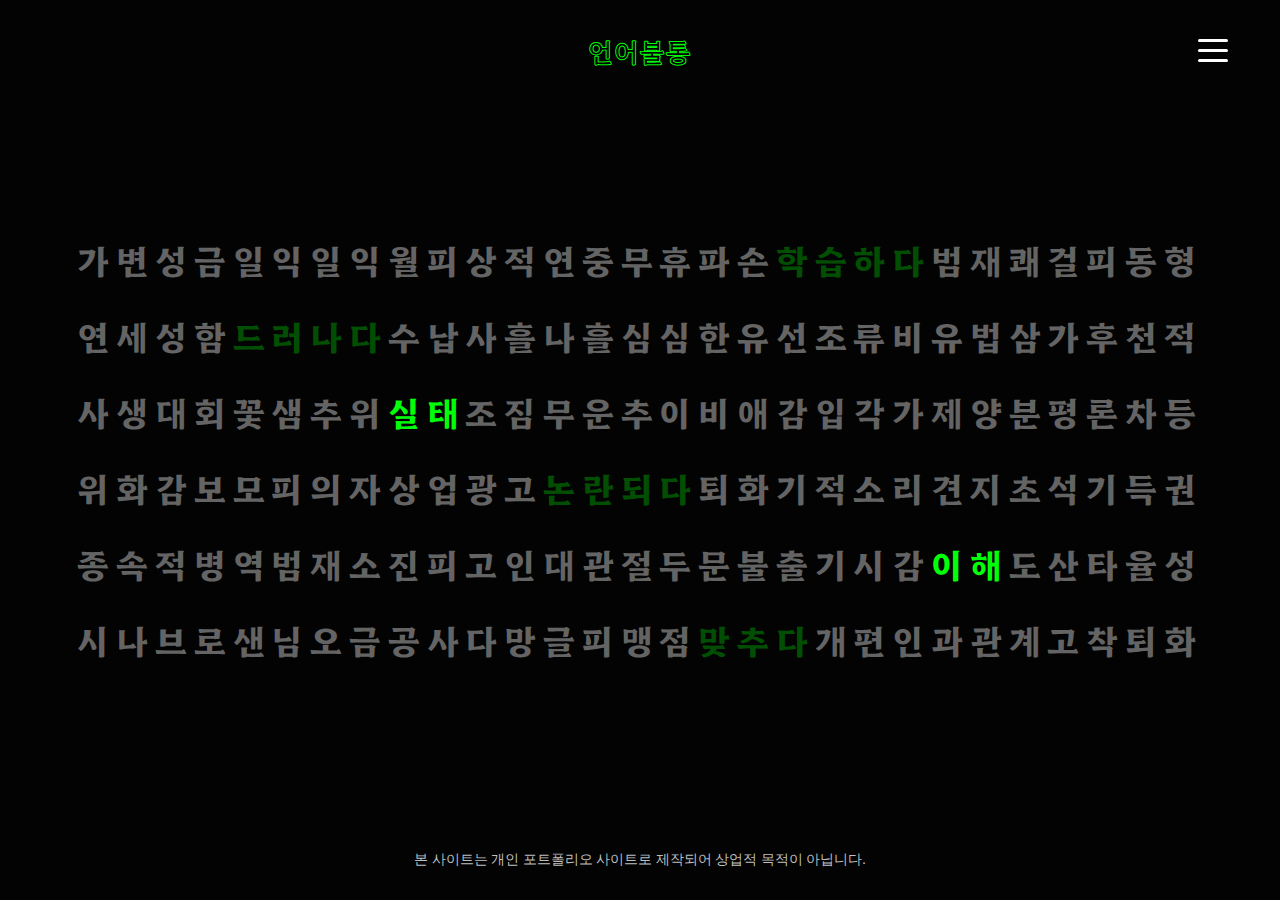
==== main.html @ ed80e917 "Add files via upload" ====
<!DOCTYPE html>
<html lang="ko">
<head>
    <meta charset="UTF-8">
    <meta http-equiv="X-UA-Compatible" content="IE=edge">
    <meta name="viewport" content="width=device-width, initial-scale=1.0">
    <title>언어불통</title>
    <link href="https://fonts.googleapis.com/css2?family=Hahmlet:wght@100..900&display=swap" rel="stylesheet">
    <link rel="stylesheet" href="https://fonts.googleapis.com/css2?family=Material+Symbols+Rounded:opsz,wght,FILL,GRAD@20..48,100..700,0..1,-50..200" />
    <link rel="stylesheet" href="style.css">
</head>
<body>
    <oncontextmenu="return false" ondragstart="return false" onselectstart="return false">
    <div class="wrap">
        <header>
            <div class="logo"data-content="언어불통">언어불통</div>
            <div class="toggle">
                <div class="hamburger">
                    <span></span>
                    <span></span>
                    <span></span>

            </div>
            </div>
        </header>

        <!--요즘어휘력 설명 햄버거-->

        <div class="navbackground"></div>
        <div class="nav">
            <div class="nav__content">
                <div class="nav__locations">
                </div>
                <div class="nav_con">
                    <div class="project_intro">
                        <h1 class="project_title">기획의도</h1>
                        <p class="project_con">
                        최근 인터넷에서 젊은 층을 중심으로 ‘심심한 사과’, ‘무료하다’, ‘연세’ 등의 한자어를 모르는,
                        <br>세대 간 언어 소통 문제가 논란이 되었고, 다양한 형태의 뉴미디어의 등장으로 인해 정보 습득 방법,
                        <br>현저히 떨어지는 독서량 등의 문제를 가져왔다. 한자어의 필요성을 느끼지 못하는 젊은 층을
                        <br>중심으로 문해력이 심각한 문제로 대두되어 있어 이를 인지할 필요가 있다.
                        <br>
                        <br><span style="color: #06da0d; font-weight: bold;">&lt;&lt;언어불통&gt;&gt;</span> 프로젝트에서는 어휘력 퀴즈인 '맞추다'와 책 추천 '학습하다'를 통해, 
                        <br>젊은 층이 잘 모르는 단어에 더 친숙하게 접근하고자 한다. 
                        </p>
                    </div>
                    <div class="project_next"><img src="img/next_pic.png"></div>
                    <div class="project_test_fin">
                        <h1 class="project_title">문해력 실험 설문조사 결과</h1>
                        <p class="projcet_title2">(기간  :  2021년 2월 13일 - 3월 13일 / 대상 : 성인 883명 / 단위 : %)</p>
                        <div class="project_test">
                            <div class="project_test_pic">
                                <div class="projectpic"><img src="img/project_pic1.png"></div>
                                <div class="projectpic"><img src="img/project_pic2.png"></div>
                            </div>
                            <div class="project_test_pic">
                                <div class="projectpic"><img src="img/project_pic3.png"></div>
                                <div class="projectpic"><img src="img/project_pic4.png"></div>
                            </div>
                        </div> 
                    </div>
                    <p class="project_fin">
                        상단의 그래프는 2021년, TV에서 방영한 ‘EBS 당신의 문해력’ 중 성인 2030세대 883명을 대상으로 설문 조사를 진행한 결과이다.
                        <br>어휘력과 문해력 실태를 확인하고자 시행한 실험 결과에 따르면 응시자들은 11문제 중 평균 6개 정도의 정답을 맞췄고,
                        <br>이들의 종합적인 평균 점수는 54점으로 집계되었다. 이들 중 글을 읽고 '의견 작성시 어려움을 느낀 적이 있다'에
                        <br>72.6%가 '그런적이 있다'고 대답했고 '사회 생활시 문해력이 필요하다'에 87.9%로 가장 많은 사람들이 '그렇다'라고 대답했다.
                        <br>30.7%의 응시자들이 '일상소통 불가'로 인해 '문해력이 필요하다'고 말했고, '문해력 향상'에 독서가 가장 필요한 것으로는 나타났다.
                        <br>
                        <br>이에 따라, 현대인의 어휘력에 문제가 있음을 알리고 부족한 어휘력의 심각성을 알리고자 한다. 
                    </p>
                    
                    </div>
                </div>
            </div>
        </div>
        <div class="wordcon">
            <div class="word list1">
                가변성금일익일익월피상적연중무휴파손<span class="wordout">학습하다</span>범재쾌걸피동형
            </div>
            <div class="word list2">
                연세성함<span class="wordout">드러나다</span>수납사흘나흘심심한유선조류비유법삼가후천적
            </div>
            <div class="word list3">
                사생대회꽃샘추위<a href="real.html"><span class="wordin">실태</span></a>조짐무운추이비애감입각가제양분평론차등
            </div>
            <div class="word list4">
                위화감보모피의자상업광고<span class="wordout">논란되다</span>퇴화기적소리견지초석기득권
            </div>
            <div class="word list5">
                종속적병역범재소진피고인대관절두문불출기시감<a href="understand.html"><span class="wordin">이해</span></a>도산타율성
            </div>
            <div class="word list6">
                시나브로샌님오금공사다망글피맹점<span class="wordout">맞추다</span>개편인과관계고착퇴화
            </div>
        </div>
        <div class="notice_port">본 사이트는 개인 포트폴리오 사이트로 제작되어 상업적 목적이 아닙니다.</div>
    </div>

    <script src='https://cdnjs.cloudflare.com/ajax/libs/gsap/3.0.5/gsap.min.js'></script>
    <script src="menuscript.js"></script>
    <script src='https://cdnjs.cloudflare.com/ajax/libs/jquery/3.3.1/jquery.min.js'></script>

    <script>
        $('.hamburger').click(function(){
            $(this).toggleClass('active');
        });
    </script>

</body>
---- style.css ----
@font-face {
    font-family: 'hahmlet-bold';
    src: url('font/Hahmlet-Bold.ttf') format('truetype');
}
/*@import url('https://fonts.googleapis.com/css2?family=Hahmlet:wght@100..900&display=swap');
*/
@font-face {
    font-family: 'Pretendard-Regular';
    src: url('https://fastly.jsdelivr.net/gh/Project-Noonnu/noonfonts_2107@1.1/Pretendard-Regular.woff') format('woff');
    font-weight: 100, 200, 300, 400, 500, 600, 700, 800, 900;
    font-style: normal;
}

.hahmlet {
  font-family: "Hahmlet", serif;
  font-optical-sizing: auto;
  font-weight: 100, 200, 300, 400, 500, 600, 700, 800, 900;
  font-style: normal;
}
::-webkit-scrollbar {
    display: none;
}
* {
    padding: 0;
    margin: 0;
    box-sizing: border-box;
}
li {
    list-style: none;
}
a {
    text-decoration: none;
    color: inherit;
}
table {
    border-collapse: collapse;
}
img {
    max-width: 100%;
    vertical-align: top;
}
button {
    cursor: pointer;
}
body {
    background: #030303;
    color: #ffffff;
    position: relative;
    width: 100vw;
    -ms-overflow-style: none;
    font-family: 'Pretendard';
    font-size: 16px;
}

.main {
    position: relative;
    width: 100%;
    height: 100vh;
}
.mainbox {
    position: absolute;
    margin: auto;
    top: 50%;
    left: 50%;
    transform: translate(-50%, -50%);

    width: 1300px;
    height: 79%;

    border-radius: 30px;
}
.maintext {
    position: absolute;
    top: 48%;
    left: 50%;
    transform: translate(-50%, -50%);
    font-size: 136px;
    font-family: 'hahmlet-bold';
    letter-spacing: 10px;
    text-align: center;
    display: -webkit-box;
    -webkit-box-pack: center;
            justify-content: center;
    -webkit-box-align: center;
            align-items: center;
    -webkit-box-orient: vertical;
    -webkit-box-direction: normal;
            flex-direction: column;
    
    -webkit-text-stroke-color: #00ff08;
    -webkit-text-stroke-width: 1px;
    -webkit-text-fill-color: transparent;
    -webkit-background-clip: text;
    background-repeat: no-repeat;
    -webkit-transition: background-size 0.5s cubic-bezier(0.67, 0.01, 0.15, 0.98);
    transition: background-size 0.5s cubic-bezier(0.67, 0.01, 0.15, 0.98);

    background-image: radial-gradient(circle farthest-corner at center center, #06DA0D 0%, #06DA0D 50%, transparent 50.1%);
    background-position: 50% 50%;
    background-size: 180% 400%;
}

.maintext:hover {
    background-size: 0% 0%;
}
.mainbtn {
    display: flex;
    margin: auto;
    position: absolute;
    bottom: 30px;
    left: 50%;
    transform: translateX(-50%);
    cursor: pointer;
    z-index: 8;
    align-items: center;
    justify-content: center;
    gap: 30px;
    background: #030303b2;
    padding: 15px 15px;
    border-radius: 50px;
    backdrop-filter: blur(1px);
}

.mainbtn button {
    color: #ffffff;
    cursor: pointer;
    background-color: transparent;
    border: 0;
    z-index: 10;
    background: #030303d0;
    border: 2px solid #00ff08;
    padding: 5px 15px;
    border-radius: 60px;
}
.mainbtn > .maingo {
    background: #00ff08;
    color: #030303;
    font-family: 'hahmlet-bold';
}
.maingo > a, .mainbtn > .projectgo_con {
    display: flex;
    align-items: center;
    text-align: center;

}
.mtext > p, .projectgo > p {
    font-family: 'Hahmlet-bold';
    font-weight: 100;
    font-size: 19px;
    line-height: 10px;
    text-align: center;
    margin-left: 10px;
    
}
.mainbtn  button  .material-symbols-rounded{
    font-weight: 400;
    font-size: 40px;
    vertical-align:baseline;
    margin-left: 6px;
}
.inside {
    display: none;
    margin: auto;
    text-align: center;
    padding-bottom: 130px;
    font-size: 17px;
    width: 80%;
    height: 100%;
    overflow-y: scroll;
    position: absolute;
    top: 50%;
    left: 50%;
    transform: translate(-50%, -50%);

}
.inside::-webkit-scrollbar {
    display: none;
  }
h1 {
    font-size: 20px;
    padding: 30px 0;
}
.project_con {
    font-size: 17px;
    line-height: 30px;
}
.project_next > img {
    margin: auto;
    width: 40px;
    padding-top: 70px;
    padding-bottom: 50px;
}
.project_test_fin > h1 {
    padding-bottom: 10px;
}
.project_test_fin > .project_title2  > p {
    font-size: 13px;
    font-weight: 200;
    margin-bottom: 30px;
}
.project_test_pic {
    display: flex;
    margin: auto;
    width: 70%;
    justify-content: space-between;
    gap: 60px;
    padding: 50px 0;
}
.projectpic {
    width: 46%;
}
.project_fin {
    font-size: 17px;
    line-height: 30px;
}
/*헤더*/
header {
    position: relative;
    display: flex;
    margin: auto;
    width: 95%;
    height: 100px;
    align-items: center;
    justify-content: center;

}

.mcon {
    position: absolute;
    left: 0;
    display: flex;
    z-index: 5;
 }
.mcon1 .material-symbols-rounded {
    font-size: 35px;
    padding: 10px;
    font-weight: 300;
    color: #ffffff;
}
.logo {
    font-size: 26px;
    font-family: 'Hahmlet';
    position: relative;
    z-index: 1;
    color: #030303;
    letter-spacing: 2px;

}
.logo::before {
    z-index: -1;
    content: attr(data-content);
    position: absolute;
    left: 0;
    /* 글자 바깥쪽으로 나갔으면 하는 테두리 크기의 두 배 */
    -webkit-text-stroke: 2px #00ff08;
}
.hamburger{
    cursor: pointer;
    border: none;
    text-transform: uppercase;
    letter-spacing: 0.05em;
}
.toggle {
    position: absolute;
    right: 20px;
    z-index: 10;
}
.hamburger {
   
    display: block;
    cursor: help;
	background: none;
	border: none;
	outline: none;

}
.hamburger span {
    display: block;
    background: #ffffff;
    width: 30px;
    height: 3px;
    border-radius: 3px;
    transition: 0.25s margin 0.25s, 0.25s transform;
}
.hamburger span:nth-child(1) {
    margin-bottom: 7px;
}
.hamburger span:nth-child(3) {
    margin-top: 7px;
}

.hamburger.active span {
    transition: 0.25s margin, 0.25s transform 0.25s;
}
.hamburger.active span:nth-child(1) {
    transform: translateY(10px) rotate(45deg);
}
.hamburger.active span:nth-child(2) {
    transform: rotate(45deg);
}
.hamburger.active span:nth-child(3) {

    transform: translateY(-10px) rotate(135deg);
}

.nav {
    position: fixed;
    top: 0;
    left: 0;
    bottom: 0;
    right: 0;
    height: 1480px;
    overflow: auto;
    width: 100%;
    z-index: 9;


}
.navbackground {
    position: fixed;
    top: 0;
    bottom: 0;
    right: 0;
    left: 0;
    height: 0%;
    width: 100%;
    background: url('img/background.jpg') no-repeat center/cover;
    z-index: 2;
}

.nav_con {
    color: rgb(255, 255, 255);
    width: 100%;
    animation-duration: 0.2s;
    animation-fill-mode: forwards;
    text-align: center;
    margin: auto;

    padding-top: 100px;
    padding-bottom: 150px;
}
/*메인화면 main.html*/
.wrap {
    position: relative;
    width: 100%;
    height: 100vh;
}
.wordcon {
    width: 90%;
    margin: auto;
    position: absolute;
    top: 50%;
    left: 50%;
    transform: translate(-50%, -50%);
}
.word {
    width: 100%;
    margin: auto;
    text-align: center;
    font-size: 34px;
    font-family: 'Hahmlet';
    font-weight: 700;
    letter-spacing: 6.8px;
    line-height: 76px;
    color: #646464;
}
.wordin {
    color:#00ff08;
}
.wordout {
    color:#00ff08;
    opacity: 0.3;
}

/*드러나다*/
.gall {
    display: flex;
    position: absolute;
    width: 100%;
    top: 50%;
    left: 50%;
    transform: translate(-50%, -50%);
}
.cards {
    position: absolute;
    width: 860px;
    height: 512px;
    top: 50%;
    left: 50%;
    transform: translate(-50%, -50%);
    z-index: 2;
    
}
.gall {
    max-width: 100%;
    min-height: 100%;
    overflow: hidden; /* 내부 요소가 잘리지 않도록 설정 */
}

.cards {
    max-width: 100%;
    display: flex;
    flex-wrap: wrap;
}

.cards li {
    list-style: none;
    width: 860px;
    height: 512px;
    line-height: 35px;
    text-align: center;
    font-size: 16px;
    font-family: 'Pretendard';
    font-weight: 300;
    color:#ffffff;

    position: absolute;
}
.cards li img {
    max-width: 100%;
    height: auto;
}
.action {
    position: absolute;
    display: flex;
    margin: auto;
    justify-content: space-between;
    text-align: center;
    width: 1300px;
    z-index: 2;
    top: 50%;
    left: 50%;
    transform: translate(-50%, -50%);
}
.action button {
    background: transparent;
    border: transparent;
    text-align: center;
}
.action button .material-symbols-rounded {
    color: #ffffff;
    font-size: 36px;
}
.action button .material-symbols-rounded:hover {
    color: #00ff08;
}
.before {
    background: #030303;
}
.bold {
    font-family:  'Pretendard';
    font-weight: bold;
    color: #00ff08;
}

/*논란되다*/
.newscon {
    display: flex;
    margin-top: 30px;
    justify-content: center;
    gap: 40px;
    padding-bottom: 50px;
}
.newsleft, .newscenter, .newsright {
    position: relative;
    width: 400px;
    height: 430px;
    border-radius: 5px;
    cursor: pointer;
}
.newspic {
    position: relative;
    width: 100%;
    height: 300px;
    padding: 0;
    border-radius: 5px;
    overflow: hidden;
}
.newscon .newsleft:hover .newspic, .newscon .newscenter:hover .newspic, .newscon .newsright:hover .newspic{
    filter: brightness(0.4);
}
.newstype2 {
    font-size: 14px;
    font-family: 'Hahmlet';
    color: #00ff08;
    margin-top: 15px;
}
.newstitle {
    font-size: 20px;
    font-weight: 600;
    line-height: 27px;
    margin-top: 5px;
}
.newsday {
    position: absolute;
    font-size: 16px;
    font-weight: 400;
    right: 0px;
    bottom: 0;
}
.newscon_con {
    padding-bottom: 70px;
}
.up a .material-symbols-rounded {
    font-size: 60px;
    font-weight: 300;
    background: #000000bd;
    border-radius: 30px;
    border: 1px solid #00ff089d;
    position: fixed;
    bottom: 50px;
    right: 20px;
    transform: translateY(-50%);
    color: #ffffff;
    z-index: 7;
}

/*맞추다*/
.con {
    position: absolute;
    margin: auto;
    top: 50%;
    left: 50%;
    transform: translate(-50%, -50%);
    background: #030303bc;
    width: 1300px;
    height: 70%;
    border: 2px solid #06DA0D;
    border-radius: 30px;
}
.quizcon {
    margin: auto;
    text-align: center;
    position: absolute;
    top: 50%;
    left: 50%;
    transform: translate(-50%, -50%);
    line-height: 50px;
}
.quizcon > h2 {
    font-size: 20px;
    font-family: 'hahmlet-bold';
}
.quiz {
    background: transparent;
    width: 420px;
    padding: 10px 0;
    border-radius: 40px;
    font-size: 22px;
    font-weight: bold;
    color: #ffffff;
    border: 2px solid #00ff08;
    font-family: 'pretendard';
    font-weight: 700;
}
.quiz:hover {
    background: #00ff08;
    color: #030303;
}

/*맞추다 2*/
.quizcontent {
    position: absolute;

    top: 50%;
    left: 50%;
    transform: translate(-50%, -50%);
}
.question {
    position: relative;
    width: 1300px;
    height: 87px;
    background: #000000aa;
    color: #ffffff;
    margin: auto;
    text-align: center;
    align-items: center;
    border-radius: 80px;
    font-size: 20px;
    border: 2px solid #00ff08;
    font-family: 'Hahmlet';
    letter-spacing: 2px;

}
.qtitle {
    position: absolute;
    color: #ffffff;
    background: #000000;
    width: 200px;
    height: 35px;
    text-align: center;
    font-size: 17px;
    font-weight: 400;
    bottom: 60%;
    left: 50%;
    transform: translate(-50%, -50%);
    border-radius: 30px;
    border: 2px solid #00ff08;
}
.qtext {
    position: absolute;
    top: 50%;
    left: 50%;
    transform: translate(-50%, -50%);
    color: #ffffff;
    font-size: 20px;
    width: 100%;
    text-align: center;
    font-weight: 700;
}
.btn {
    display: flex;
    margin: auto;
    text-align: center;
    padding-top: 166px;
    width: 880px;
    justify-content: space-between;
}
.btn1 {
    background: transparent;
    border: 2px solid #00ff08;
    color: #ffffff;
    width: 310px;
    height: 200px;
    border-radius: 20px;
} 
.btn1 > .material-symbols-rounded {
    font-size: 150px;
    font-weight: 500;
}
.btn1:hover {
    background: #00ff08;
    color: #030303;
}
#resultbtn {
    display: none;
    position: absolute;
    left: 50%;
    transform: translateX(-50%);
    cursor: pointer;
    margin: auto;
    background: #00ff08;
    color: #040404;
    font-size: 20px;
    padding: 7px 50px;
    border-radius: 30px;
    font-weight: bold;
    margin-top: 20px;
}
#resultbtn:hover {
    background: #00ff08;
    color: #030303;
}

.resultcon {
    display: none;
    position: absolute;
    background: #000000e4;
    color: #ffffff;
    width: 1300px;
    height: 600px;
    top: 50%;
    left: 50%;
    transform: translate(-50%, -50%);
    border-radius: 30px;
    text-align: center;
    border-radius: 30px;
    border: 2px solid #00ff08;
}
.reinner{
    position: absolute;
    padding-left: 110px;
    top: 50%;
    transform: translatey(-50%);
}
.result {
    padding-bottom: 18px;
    font-size: 20px;
    font-weight: bold;
    text-align: left;

    font-family: 'Hahmlet';
}
.result_box {

    line-height: 30px;
    font-size: 18px;
    text-align: left;
    margin: auto;
}
.btnclose {
    position: absolute;
    color: #ffffff;
    border: none;
    background: transparent;
    top: 30px;
    right: 30px;
    
}
.btnclose > .material-symbols-rounded {
    font-size: 46px;
    
}
.extext {
    padding: 5px 0px;
    line-height: 26px;
}
.extext >.material-symbols-rounded {
    color: #00ff08;
    font-weight: 600;
    font-size: 30px;
    vertical-align: middle;
    padding-bottom: 4px;
}
.extext2 >.material-symbols-rounded {
    color: #ff0000;
    font-weight: bold;
    font-size: 30px;
    vertical-align: middle;
    padding-bottom: 4px;
}

/*학습하다*/
.bookcon {
    display: flex;
    position: absolute;
    bottom: 61px;
    left: 50%;
    justify-content: flex-start;
    gap: 20px;
    transform: translateX(-50%);
    overflow-x: auto; /* 가로 스크롤 가능 */
    width: 1300px;
    white-space: nowrap;
    scroll-behavior: smooth;
    
}

.bookcon::-webkit-scrollbar {
    display: flex;
    height: 8px;
    border-radius: 30px;
}
.bookcon::-webkit-scrollbar-thumb {
    background: #c2c2c2;
    border-radius: 30px;
    border: 30px solid #c2c2c2;
}
.bookcon::-webkit-scrollbar-track {
    background: #676767;
    border-radius: 100px;
    height: 1px;
    width: 1px;

}
.book {
    width: 90px; /* 기본 너비 */
    height: 81vh;
    border: 1px solid #00ff08;
    border-bottom: 0;
    background: #0303039e;
    color: #00ff08;
    display: flex;
    justify-content: flex-start; /* 왼쪽 고정 */
    transition: width 0.3s ease;
    overflow: hidden;
    cursor: pointer;
    position: relative;
    flex-shrink: 0;
}

.book.expanded {
    width: 1080px; /* 오른쪽으로 확장 */
}

.booktitle {
    position: absolute;
    left: 0;
    width: 90px;
    height: 100%;
    font-family: 'Hahmlet';
    font-size: 20px;
    line-height: 90px;
    writing-mode: vertical-rl;
    padding-top: 30px;
    z-index: 2;
    letter-spacing: 0.5px;
}
.wname {
    position: absolute;
    left: 0;
    bottom: 10px;
    font-family: "Hahmlet", serif;
    font-weight: 500;
    font-size: 15px;
    line-height: 90px;
    writing-mode: vertical-rl;
    z-index: 2;
    text-orientation: upright;
}
.bookcontent {
    display: flex;
    opacity: 0;
    background: #34343449;
    color: #ffffff;
    padding-top: 80px;
    transition: opacity 0.3s ease;
    width: calc(100% - 90px); /* 제목을 제외한 나머지 공간 차지 */
    margin-left: 90px; /* 왼쪽 고정 */
    overflow: visible;

}
.bookinner {
    display: flex;
}
.book.expanded .bookcontent, .bookline {
    opacity: 1;
    transition-delay: 0.2s;
    display: block;
}
.bookline {
    position: absolute;
    top: 50%;
    transform: translateY(-50%);
    justify-content: center;
    width: 1px;
    height: 80%;
    background: #00ff08;
    z-index: 2;
}
.bookimg {
    width: 220px;
    height: 308px;
    border-radius: 5px;
    overflow: hidden;
    margin-left: 62px;
}

.booktext {
    text-align: left;
    margin-left: 62px;

}
.booktitle2 {
    display: flex;
    font-family: 'Hahmlet';
    align-items: end;
}
.btitle {
    font-weight: 700;
    font-size: 25px;
} 
.bname {
    font-size: 20px;
    font-weight: 700;
}
.bookshort {
    font-size: 20px;
    padding-top: 10px;
    padding-bottom: 20px;
}
.bookstory {
    font-size: 17px;
    line-height: 30px;
    font-weight: 400;
    padding-bottom: 25px;
    max-height: 550px;
    overflow-y: scroll;
}
.storyt {
    font-size: 19px;
    font-weight: 800;
    padding-bottom: 5px;
}
.title_ro {
    text-orientation: upright;
}

.notice_port {
    color: #bfbfbf;
    font-size: 14px;
    font-weight: 500;
    position: absolute;
    text-align: center;
    bottom: 20px;
    left: 50%;
    transform: translateX(-50%);
    padding: 10px 0;
    line-height: 20px;
}
.notice_port_2 {
    position: fixed;
    color: #bfbfbf;
    font-size: 14px;
    font-family: 900;
    width: 100%;
    bottom: 0;
    background: #000000bd;
    padding: 10px 0;
    text-align: center;
    left: 50%;
    transform: translateX(-50%);
    line-height: 20px;
}
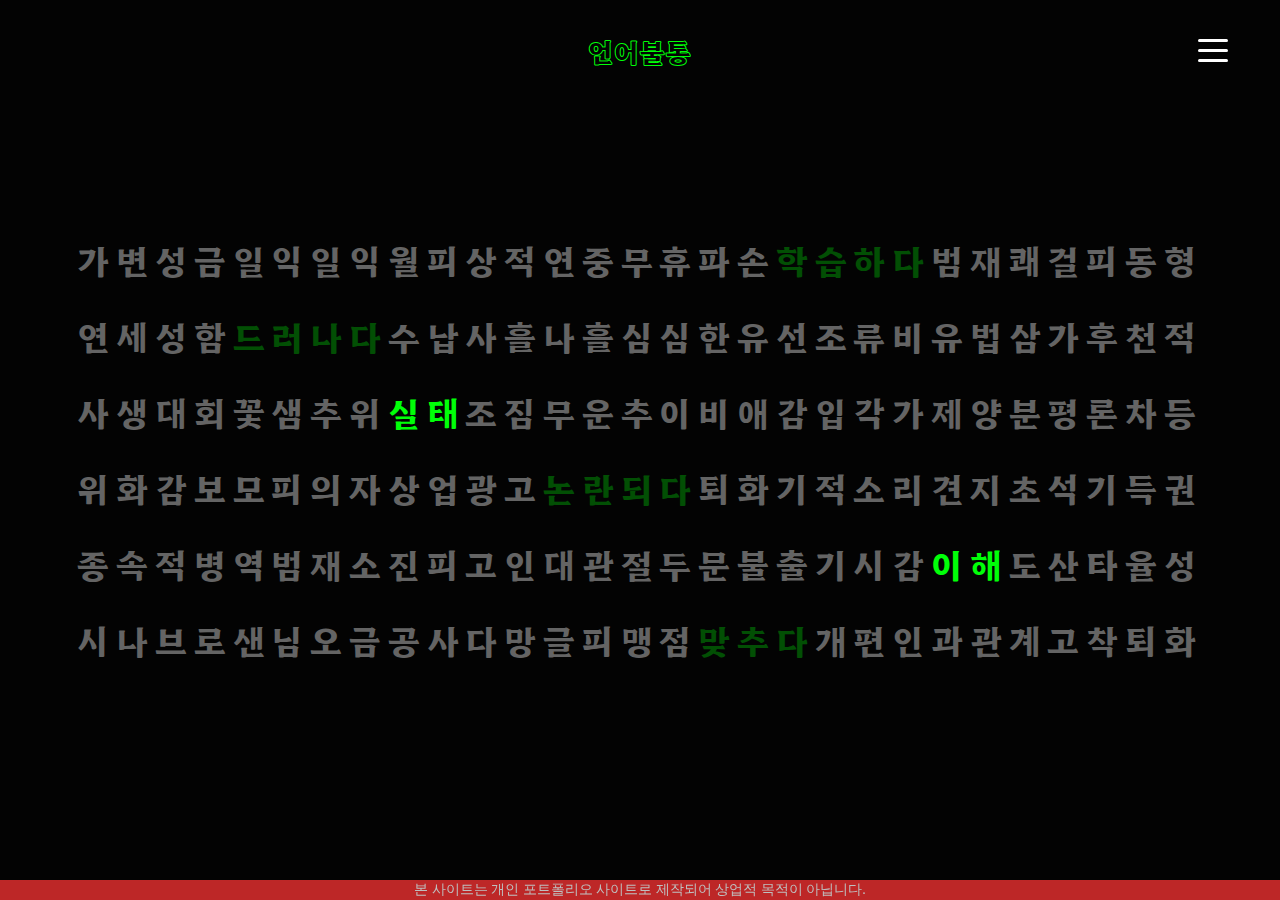
==== commit 8d7d435b: "Add files via upload" ====
--- a/main.html
+++ b/main.html
@@ -101,8 +101,25 @@
     <script src='https://cdnjs.cloudflare.com/ajax/libs/jquery/3.3.1/jquery.min.js'></script>
 
     <script>
-        $('.hamburger').click(function(){
-            $(this).toggleClass('active');
+        $(document).ready(function(){
+            // 버튼 클릭 시 동작
+            $('.material-symbols-rounded').click(function(){
+                var inside = $('.inside');
+                var mainbox = $('.mainbox');
+                var maintext = $('.maintext');
+                
+                if (inside.is(':visible')) {
+                    // 'inside' 숨기기
+                    inside.slideUp();
+                    maintext.fadeIn(); // maintext 다시 보이게
+                    $(this).text('expand_more');
+                } else {
+                    // 'inside' 보이기
+                    inside.slideDown();
+                    maintext.fadeOut(); // maintext 숨기기
+                    $(this).text('expand_less');
+                }
+            });
         });
     </script>
 
--- a/style.css
+++ b/style.css
@@ -2,8 +2,11 @@
     font-family: 'hahmlet-bold';
     src: url('font/Hahmlet-Bold.ttf') format('truetype');
 }
-/*@import url('https://fonts.googleapis.com/css2?family=Hahmlet:wght@100..900&display=swap');
-*/
+@font-face {
+    font-family: 'hahmlet-m';
+    src: url('font/Hahmlet-Medium.ttf') format('truetype');
+}
+
 @font-face {
     font-family: 'Pretendard-Regular';
     src: url('https://fastly.jsdelivr.net/gh/Project-Noonnu/noonfonts_2107@1.1/Pretendard-Regular.woff') format('woff');
@@ -11,12 +14,6 @@
     font-style: normal;
 }
 
-.hahmlet {
-  font-family: "Hahmlet", serif;
-  font-optical-sizing: auto;
-  font-weight: 100, 200, 300, 400, 500, 600, 700, 800, 900;
-  font-style: normal;
-}
 ::-webkit-scrollbar {
     display: none;
 }
@@ -42,14 +39,19 @@
 button {
     cursor: pointer;
 }
+html {
+    font-size: 16px;
+    width: 100%;
+    height: 100%;
+}
 body {
     background: #030303;
     color: #ffffff;
     position: relative;
     width: 100vw;
+    height: 100%;
     -ms-overflow-style: none;
-    font-family: 'Pretendard';
-    font-size: 16px;
+    font-family: 'Pretendard-Regular';
 }
 
 .main {
@@ -74,7 +76,7 @@
     top: 48%;
     left: 50%;
     transform: translate(-50%, -50%);
-    font-size: 136px;
+    font-size: 8.5rem;
     font-family: 'hahmlet-bold';
     letter-spacing: 10px;
     text-align: center;
@@ -144,9 +146,9 @@
 
 }
 .mtext > p, .projectgo > p {
-    font-family: 'Hahmlet-bold';
+    font-family: 'hahmlet-bold';
     font-weight: 100;
-    font-size: 19px;
+    font-size: 1.1875rem;
     line-height: 10px;
     text-align: center;
     margin-left: 10px;
@@ -154,7 +156,7 @@
 }
 .mainbtn  button  .material-symbols-rounded{
     font-weight: 400;
-    font-size: 40px;
+    font-size: 2.5rem;
     vertical-align:baseline;
     margin-left: 6px;
 }
@@ -163,7 +165,7 @@
     margin: auto;
     text-align: center;
     padding-bottom: 130px;
-    font-size: 17px;
+    font-size: 1.0625rem;
     width: 80%;
     height: 100%;
     overflow-y: scroll;
@@ -177,11 +179,11 @@
     display: none;
   }
 h1 {
-    font-size: 20px;
+    font-size: 1.25rem;
     padding: 30px 0;
 }
 .project_con {
-    font-size: 17px;
+    font-size: 1.0625rem;
     line-height: 30px;
 }
 .project_next > img {
@@ -194,7 +196,7 @@
     padding-bottom: 10px;
 }
 .project_test_fin > .project_title2  > p {
-    font-size: 13px;
+    font-size: 0.8125rem;
     font-weight: 200;
     margin-bottom: 30px;
 }
@@ -210,7 +212,7 @@
     width: 46%;
 }
 .project_fin {
-    font-size: 17px;
+    font-size: 1.0625rem;
     line-height: 30px;
 }
 /*헤더*/
@@ -232,14 +234,14 @@
     z-index: 5;
  }
 .mcon1 .material-symbols-rounded {
-    font-size: 35px;
+    font-size: 2.1875rem;
     padding: 10px;
     font-weight: 300;
     color: #ffffff;
 }
 .logo {
-    font-size: 26px;
-    font-family: 'Hahmlet';
+    font-size: 1.625rem;
+    font-family: 'hahmlet-bold';
     position: relative;
     z-index: 1;
     color: #030303;
@@ -357,9 +359,8 @@
     width: 100%;
     margin: auto;
     text-align: center;
-    font-size: 34px;
-    font-family: 'Hahmlet';
-    font-weight: 700;
+    font-size: 2.125rem;
+    font-family: 'hahmlet-bold';
     letter-spacing: 6.8px;
     line-height: 76px;
     color: #646464;
@@ -409,11 +410,11 @@
     height: 512px;
     line-height: 35px;
     text-align: center;
-    font-size: 16px;
+    font-size: 1rem;
     font-family: 'Pretendard';
     font-weight: 300;
     color:#ffffff;
-
+    
     position: absolute;
 }
 .cards li img {
@@ -439,7 +440,7 @@
 }
 .action button .material-symbols-rounded {
     color: #ffffff;
-    font-size: 36px;
+    font-size: 2.25rem;
 }
 .action button .material-symbols-rounded:hover {
     color: #00ff08;
@@ -460,6 +461,16 @@
     justify-content: center;
     gap: 40px;
     padding-bottom: 50px;
+}
+.newscon_con {
+    padding-bottom: 70px;
+}
+.newsconbg {
+    position: absolute;
+    top: 0;
+}
+.newsconbg img {
+    position: fixed;
 }
 .newsleft, .newscenter, .newsright {
     position: relative;
@@ -480,29 +491,27 @@
     filter: brightness(0.4);
 }
 .newstype2 {
-    font-size: 14px;
-    font-family: 'Hahmlet';
+    font-size: 0.875rem;
+    font-family: 'hahmlet-m';
     color: #00ff08;
     margin-top: 15px;
 }
 .newstitle {
-    font-size: 20px;
+    font-size: 1.25rem;
     font-weight: 600;
     line-height: 27px;
     margin-top: 5px;
 }
 .newsday {
     position: absolute;
-    font-size: 16px;
+    font-size: 1rem;
     font-weight: 400;
     right: 0px;
     bottom: 0;
 }
-.newscon_con {
-    padding-bottom: 70px;
-}
+
 .up a .material-symbols-rounded {
-    font-size: 60px;
+    font-size: 3.75rem;
     font-weight: 300;
     background: #000000bd;
     border-radius: 30px;
@@ -538,7 +547,7 @@
     line-height: 50px;
 }
 .quizcon > h2 {
-    font-size: 20px;
+    font-size: 1.25rem;
     font-family: 'hahmlet-bold';
 }
 .quiz {
@@ -546,7 +555,7 @@
     width: 420px;
     padding: 10px 0;
     border-radius: 40px;
-    font-size: 22px;
+    font-size: 1.375rem;
     font-weight: bold;
     color: #ffffff;
     border: 2px solid #00ff08;
@@ -576,9 +585,9 @@
     text-align: center;
     align-items: center;
     border-radius: 80px;
-    font-size: 20px;
+    font-size: 1.25rem;
     border: 2px solid #00ff08;
-    font-family: 'Hahmlet';
+    font-family: 'hahmlet-bold';
     letter-spacing: 2px;
 
 }
@@ -589,7 +598,7 @@
     width: 200px;
     height: 35px;
     text-align: center;
-    font-size: 17px;
+    font-size: 1.0625rem;
     font-weight: 400;
     bottom: 60%;
     left: 50%;
@@ -603,7 +612,7 @@
     left: 50%;
     transform: translate(-50%, -50%);
     color: #ffffff;
-    font-size: 20px;
+    font-size: 1.25rem;
     width: 100%;
     text-align: center;
     font-weight: 700;
@@ -625,7 +634,7 @@
     border-radius: 20px;
 } 
 .btn1 > .material-symbols-rounded {
-    font-size: 150px;
+    font-size: 9.375rem;
     font-weight: 500;
 }
 .btn1:hover {
@@ -638,18 +647,14 @@
     left: 50%;
     transform: translateX(-50%);
     cursor: pointer;
-    margin: auto;
     background: #00ff08;
     color: #040404;
-    font-size: 20px;
+    font-size: 1.25rem;
     padding: 7px 50px;
     border-radius: 30px;
     font-weight: bold;
     margin-top: 20px;
-}
-#resultbtn:hover {
-    background: #00ff08;
-    color: #030303;
+    border: 0;
 }
 
 .resultcon {
@@ -675,16 +680,14 @@
 }
 .result {
     padding-bottom: 18px;
-    font-size: 20px;
-    font-weight: bold;
+    font-size:1.25rem;
     text-align: left;
-
-    font-family: 'Hahmlet';
+    font-family: 'hahmlet-bold';
 }
 .result_box {
 
     line-height: 30px;
-    font-size: 18px;
+    font-size: 1.125rem;
     text-align: left;
     margin: auto;
 }
@@ -698,7 +701,7 @@
     
 }
 .btnclose > .material-symbols-rounded {
-    font-size: 46px;
+    font-size: 2.875rem;
     
 }
 .extext {
@@ -708,14 +711,14 @@
 .extext >.material-symbols-rounded {
     color: #00ff08;
     font-weight: 600;
-    font-size: 30px;
+    font-size: 1.875rem;
     vertical-align: middle;
     padding-bottom: 4px;
 }
 .extext2 >.material-symbols-rounded {
     color: #ff0000;
     font-weight: bold;
-    font-size: 30px;
+    font-size: 1.875rem;
     vertical-align: middle;
     padding-bottom: 4px;
 }
@@ -733,7 +736,6 @@
     width: 1300px;
     white-space: nowrap;
     scroll-behavior: smooth;
-    
 }
 
 .bookcon::-webkit-scrollbar {
@@ -778,8 +780,8 @@
     left: 0;
     width: 90px;
     height: 100%;
-    font-family: 'Hahmlet';
-    font-size: 20px;
+    font-family: 'hahmlet-bold';
+    font-size: 1.25rem;
     line-height: 90px;
     writing-mode: vertical-rl;
     padding-top: 30px;
@@ -790,9 +792,8 @@
     position: absolute;
     left: 0;
     bottom: 10px;
-    font-family: "Hahmlet", serif;
-    font-weight: 500;
-    font-size: 15px;
+    font-family: "hahmlet-m";
+    font-size: 0.9375rem;
     line-height: 90px;
     writing-mode: vertical-rl;
     z-index: 2;
@@ -843,7 +844,7 @@
 }
 .booktitle2 {
     display: flex;
-    font-family: 'Hahmlet';
+    font-family: 'hahmlet-bold';
     align-items: end;
 }
 .btitle {
@@ -851,16 +852,16 @@
     font-size: 25px;
 } 
 .bname {
-    font-size: 20px;
+    font-size: 1.25rem;
     font-weight: 700;
 }
 .bookshort {
-    font-size: 20px;
+    font-size: 1.25rem;
     padding-top: 10px;
     padding-bottom: 20px;
 }
 .bookstory {
-    font-size: 17px;
+    font-size: 1.5625rem;
     line-height: 30px;
     font-weight: 400;
     padding-bottom: 25px;
@@ -868,7 +869,7 @@
     overflow-y: scroll;
 }
 .storyt {
-    font-size: 19px;
+    font-size: 1.1875rem;
     font-weight: 800;
     padding-bottom: 5px;
 }
@@ -876,29 +877,16 @@
     text-orientation: upright;
 }
 
-.notice_port {
-    color: #bfbfbf;
-    font-size: 14px;
-    font-weight: 500;
-    position: absolute;
-    text-align: center;
-    bottom: 20px;
-    left: 50%;
-    transform: translateX(-50%);
-    padding: 10px 0;
-    line-height: 20px;
-}
-.notice_port_2 {
+.notice_port{
     position: fixed;
     color: #bfbfbf;
-    font-size: 14px;
-    font-family: 900;
-    width: 100%;
+    font-size: 0.875rem;
+    text-align: center;
+    font-weight: 500;
     bottom: 0;
-    background: #000000bd;
-    padding: 10px 0;
-    text-align: center;
-    left: 50%;
-    transform: translateX(-50%);
     line-height: 20px;
-}+    width: 100%;
+    background: #ff3434bd;
+    border: 1px rgba(255, 50, 50, 0.741);
+    text-align: center;
+}
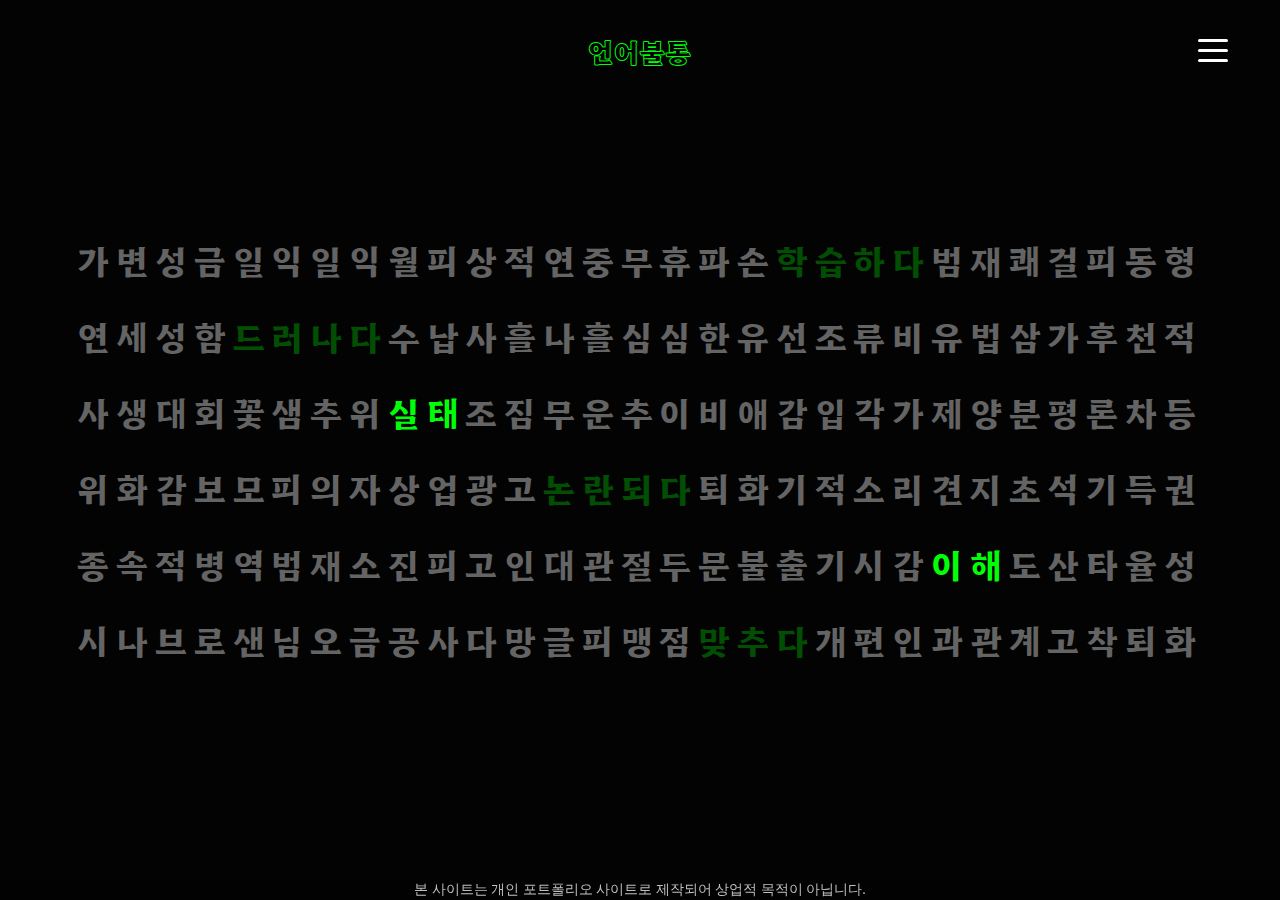
==== commit 66b19022: "Add files via upload" ====
--- a/main.html
+++ b/main.html
@@ -101,25 +101,8 @@
     <script src='https://cdnjs.cloudflare.com/ajax/libs/jquery/3.3.1/jquery.min.js'></script>
 
     <script>
-        $(document).ready(function(){
-            // 버튼 클릭 시 동작
-            $('.material-symbols-rounded').click(function(){
-                var inside = $('.inside');
-                var mainbox = $('.mainbox');
-                var maintext = $('.maintext');
-                
-                if (inside.is(':visible')) {
-                    // 'inside' 숨기기
-                    inside.slideUp();
-                    maintext.fadeIn(); // maintext 다시 보이게
-                    $(this).text('expand_more');
-                } else {
-                    // 'inside' 보이기
-                    inside.slideDown();
-                    maintext.fadeOut(); // maintext 숨기기
-                    $(this).text('expand_less');
-                }
-            });
+        $('.hamburger').click(function(){
+            $(this).toggleClass('active');
         });
     </script>
 
--- a/style.css
+++ b/style.css
@@ -42,16 +42,16 @@
 html {
     font-size: 16px;
     width: 100%;
-    height: 100%;
+
 }
 body {
     background: #030303;
     color: #ffffff;
     position: relative;
     width: 100vw;
-    height: 100%;
+    font-family: 'Pretendard';
+
     -ms-overflow-style: none;
-    font-family: 'Pretendard-Regular';
 }
 
 .main {
@@ -180,7 +180,9 @@
   }
 h1 {
     font-size: 1.25rem;
-    padding: 30px 0;
+    padding: 20px 0;
+    font-weight: bold;
+
 }
 .project_con {
     font-size: 1.0625rem;
@@ -234,6 +236,7 @@
     z-index: 5;
  }
 .mcon1 .material-symbols-rounded {
+    display: block;
     font-size: 2.1875rem;
     padding: 10px;
     font-weight: 300;
@@ -337,10 +340,11 @@
     animation-fill-mode: forwards;
     text-align: center;
     margin: auto;
-
     padding-top: 100px;
     padding-bottom: 150px;
-}
+    z-index: 10;
+}
+
 /*메인화면 main.html*/
 .wrap {
     position: relative;
@@ -849,7 +853,7 @@
 }
 .btitle {
     font-weight: 700;
-    font-size: 25px;
+    font-size: 1.5625rem;
 } 
 .bname {
     font-size: 1.25rem;
@@ -861,7 +865,7 @@
     padding-bottom: 20px;
 }
 .bookstory {
-    font-size: 1.5625rem;
+    font-size: 1.0625rem;
     line-height: 30px;
     font-weight: 400;
     padding-bottom: 25px;
@@ -886,7 +890,6 @@
     bottom: 0;
     line-height: 20px;
     width: 100%;
-    background: #ff3434bd;
-    border: 1px rgba(255, 50, 50, 0.741);
-    text-align: center;
-}
+    background: #030303b1;
+    text-align: center;
+}
